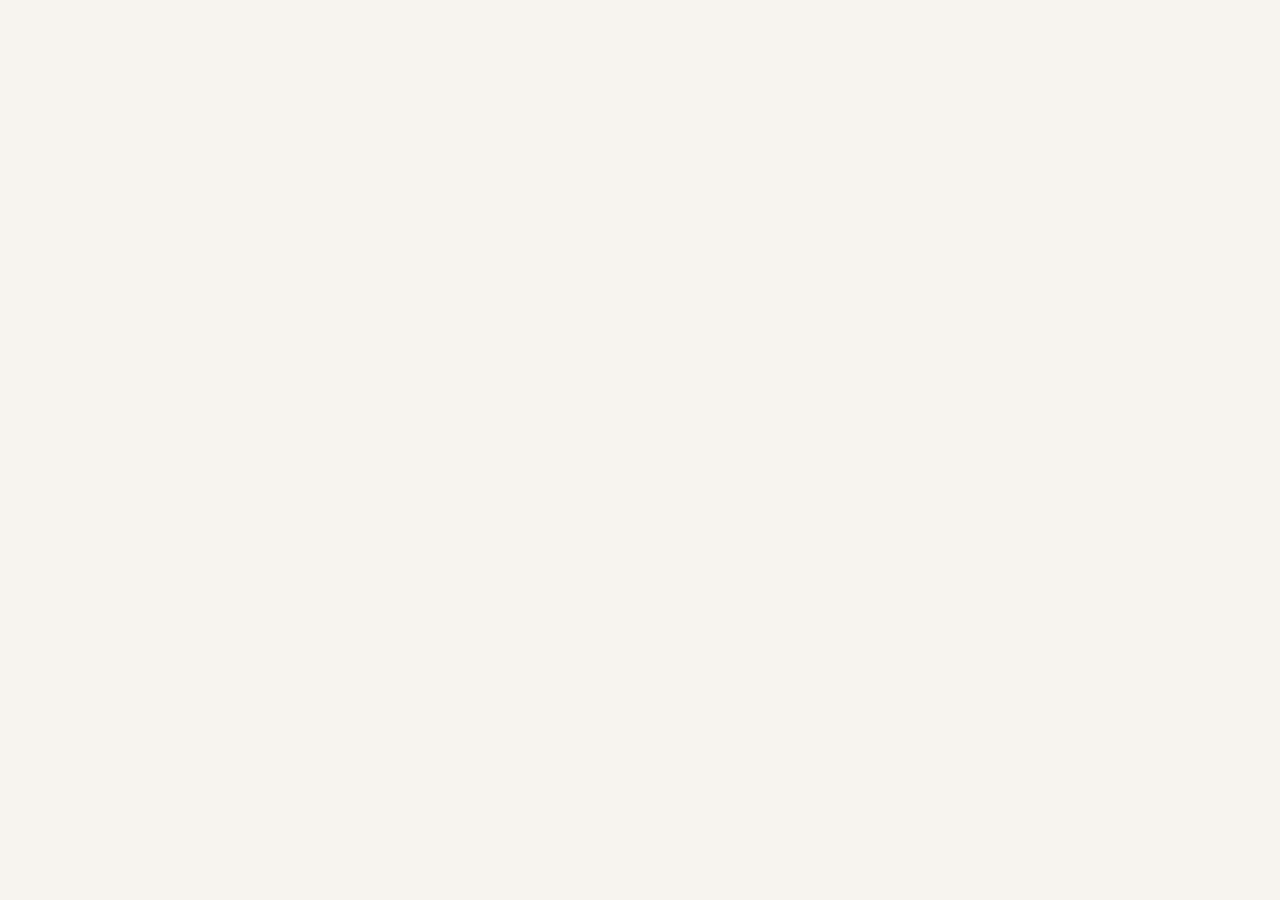
==== aboutus.html @ 9b775acf "changes" ====
<!DOCTYPE html>
<html lang="en">
<head>
    <meta charset="UTF-8">
    <meta name="viewport" content="width=device-width, initial-scale=1.0">
    <title>About Us</title>
    <link rel="stylesheet" href="style.css">
    <link rel="preconnect" href="https://fonts.googleapis.com">
    <link rel="preconnect" href="https://fonts.gstatic.com" crossorigin>
    <link href="https://fonts.googleapis.com/css2?family=Inter+Tight:ital,wght@0,100..900;1,100..900&family=Inter:ital,opsz,wght@0,14..32,100..900;1,14..32,100..900&display=swap" rel="stylesheet">
    <link href="https://fonts.googleapis.com/css2?family=Nunito:ital,wght@0,200..1000;1,200..1000&display=swap" rel="stylesheet">
</head>
<body>
    
</body>
</html>
---- style.css ----
body {margin: 0;}
*{
    box-sizing: border-box;
}

/* 
.container {
    max-width: 1200px;
    margin: 0 auto;
}

.burger-menu {
  display: flex;
  flex-direction: column;
  gap: 5px;

  background: none;
  border: none;
  cursor: pointer;
}

.burger-menu span {
    display: block;
    width: 24px;
    height: 1px;
    gap: 5px;
    background: black;
    border-radius: 5px;
}

.nav {display: none;}

.nav.active {display: inline;}

.dropdown-content {
    display: none;
    position: absolute;
    background-color: #f1f1f1;
    min-width: 160px;
    border-radius: 5px; */
    /* z-index: 1; */
/* }

.dropdown:hover .dropdown-content {display: flex; flex-direction: column;}

.intro-img img{
        display: none;
    }

    .intro-img {
        width: 100%;
        padding: 0 3%;
        box-sizing: border-box;
    } */

/*home page*/
/* .cards {
    display: grid;
    grid-template-columns: 1fr;
} */

/* @media (min-width: 768px) {

    .intro-img img{
        display: block;
        width: 100%;
    }

    .intro-img {
        width: 100%;
        padding: 0 3%;
        box-sizing: border-box;
    }

}

@media (min-width: 900px) {

    .row {
        display: grid;
        gap: 20px;
        margin-bottom: 20px;
    }

    .one-column {
        grid-template-columns: 1fr;
        display: flex;
        justify-content: center;
    }   


    .two-columns {
        grid-template-columns: 1fr 1fr;
    }

    .burger-menu span {
        display: none;
    }

    .nav {
        display: flex;
        justify-content: center;
        gap: 20px;
        align-items: center;
        justify-self: center;
    }
    .intro-img img{
        /* display: block; */
        /* justify-content: center;
        max-width: 100%;
        height:auto; */
        /* width: 100%;
        display: block;
    }

    .intro-img {
        width: 100%;
        padding: 0 3%;
        box-sizing: border-box;
    }

    .header {
        display: grid;
        grid-template-columns: auto 1fr auto;
        align-items: center;
        padding: 10px 20px;
    }

    .nav a{
    text-decoration: none;
    }

    .dropdown-button {
        background-color: white;
        color:black;
        font-size: 16px;
        padding: 16px;
        border: none;
    }

    .dropdown {
        position: relative;
        display: inline-block;
    }

    .dropdown-content a {
        color:black;
        padding: 12px 16px;
        text-align: none;
        display: block;
    }
} */

html, body{
    background-color: #F7F4EF;
}

.burger-menu {
  display: flex;
  flex-direction: column;
  gap: 5px;
  padding: 1%;

  background: none;
  border: none;
  cursor: pointer;
}

.burger-menu span {
    display: block;
    width: 24px;
    height: 1px;
    gap: 5px;
    background: black;
    border-radius: 5px;
}

.nav {display: none; font-family: Inter;}

.nav a {
    color: black;
    text-decoration: none;
}
.nav.active {display: inline;}

/* hr {
  border: none;
  height: 1px;
  background-color: black;
  margin: 0;
} */

.about-us-link {padding: 12px;}
.about-us-link:hover {background-color: lightgray; border-radius: 25px; padding: 12px;}

.dropdown-content{
    display: none;
    position: absolute;
    background-color: #f1f1f1;
    border-radius: 25px; 
    font-family: Inter;
    padding: 12px;
    gap: 20px;
    margin-top: 10px;
    /* z-index: 1; */
}

.dropdown-button button{
    color:black;
    font-family: Inter;
}

.dropdown-button:hover {background-color: lightgray; border-radius: 25px;}

.dropdown:hover .dropdown-content {display: flex; flex-direction: column;}

.dropdown-content:hover {background-color: #EBAF38; border-radius: 25px;}

.intro-img img {
    display: none;
}

.row {
    display: grid;
    gap: 10%;
}

.two-columns {
    grid-template-columns: 1fr;
    padding: 10% 5% 0 5%;
}

.one-column {
    grid-template-columns: 1fr;
    justify-items: center;
    padding: 0;
}

.start-learning {
    background-color: #EBAF38;
    border-radius: 25px;
    width: 200px;
    height: 30px;
    border: 0;
    font-family: Nunito;
    font-weight: 800;
}

.start-learning:hover {background-color: lightgrey;}

.ai-example {font-family: Nunito;}

.paragraph-section {font-family: Nunito; margin: 0; line-height: 1.6;}

.paragraph-section-right {font-family: Inter;}


.card-heading {
    font-size: 42px;
    font-weight: 600;
    margin: 5% 0 0 0;
    font-family: Inter;
}

.card-heading-right {
    font-size: 42px;
    font-weight: 600;
    margin: 5% 0 0 0;
    font-family: Inter;
}


.ai-examples-section {
    display: flex;
    justify-content: center;
    align-items: center;
    flex-wrap: wrap;
    gap: 10px;
}

.ai-example {
    text-align: center;
    width: 65px;
    font-size: 12px;
}

.ai-example img {
    width: 100%;
    display: block;
}

.list-right li::before {content: "•";}


.list-right {
    list-style: none;
    font-family: Inter;
    font-size: 20px;
    font-style: italic;
    font-weight: 600;
    padding: 0;
}

.list {padding-left: 20px ; font-family: Inter; font-size: 20px;font-weight: 500; font-style: italic;}

.can-ai-make-mistakes-right {
    display: flex;
    gap: 10px;
    font-family: Inter;
}

.mistake-examples {
    background-color: #D9D9D9;
    border-radius: 15px;
    text-align: center;
    display: flex;
    align-items: center;
    justify-content: center;
    padding: 10px;
}

.footer-section {
    width: 100%;
    height: 20vw;
    background-color: #EBAF38;
    border-top-left-radius: 25px;
    border-top-right-radius: 25px;
    padding: 0;
    margin-top: 10%;
}



@media (min-width: 480px) {



    .intro-img img {
        width: 100%;
        display: block;
    }

    .intro-img {
        width: 100%;
        padding: 1% 3%;
        box-sizing: border-box;
    }    

    .nav button{
        margin-left: 40px;
    }

    .nav {
        margin-left: 40px;
    }

    .row {
        gap: 5%;
    }

    .two-columns {
        grid-template-columns: 1fr;
        padding: 4% 5% 0 5%;
    }

    .ai-examples-section {
        display: flex;
        justify-content: center;
        align-items: center;
        flex-wrap: wrap;
        gap: 40px;
        /* flex-direction: column; */
    }

    .ai-example {
        text-align: center;
        width: 70px;
        font-size: 16px;
   }
}

@media (min-width: 900px) {

    .burger-menu {
        display: none;
    }

    .dropdown-button {
        background-color: transparent;
        color:black;
        font-size: 16px;
        padding: 16px;
        border: none;
    }

    .two-columns {
        grid-template-columns: 1fr 1fr;
        padding: 2% 5% 0 5%;
    }

    .nav {
    display: flex;
    justify-content: center;
    gap: 40px;
    align-items: center;
    justify-self: center;
    }

    .about-us-link {padding: 12px;}
    .about-us-link:hover {background-color: lightgray; border-radius: 25px; padding: 12px;transition: background-color 0.5s ease;}

    .dropdown-button:hover {background-color: lightgray; border-radius: 25px; transition: background-color 0.5s ease;}

    .intro-img img{
        width: 100%;
        display: block;
}

    .intro-img {
        width: 100%;
        padding: 1% 3%;
        box-sizing: border-box;
    } 

    .start-learning:hover {background-color: lightgrey; transition: background-color 0.3s ease;}

    .card-heading {
        font-size: 46px;
        font-weight: 600;
        margin: 5% 0 0 0;
    }

    .card-heading-right {
        font-size: 46px;
        font-weight: 600;
        margin: 5% 0 0 0;
        text-align: right;
    }

    .paragraph-section {
        font-size: 20px;;
        font-weight: 300;
        margin: 0;
    }

    .paragraph-section-right {
        font-size: 20px;;
        font-weight: 300;
        margin: 0;
        text-align: right;
    }

    /* .what-ai-cannot-do-section {
        text-align: right;
    } */

 
/* 
    .ai-examples-section {
        display: flex;
        justify-content: center;
    } */
    .ai-examples-section {
        display: flex;
        justify-content: center;
        align-items: center;
        flex-wrap: wrap;
        gap: 8px;
        /* flex-direction: column; */
     }

        /* .ai-examples-section {
        display: grid;
        grid-template-columns: 1fr 1fr;
        text-align: center;
        justify-items: center;
     } */

   .ai-example {
    text-align: center;
    width: 80px;
    font-size:16px;
    font-weight: 400;
    /* padding-top: 60px; */
   }

   .ai-example img {
        width: 100%;
        display: block;
   }

   .list-right li{

        display: flex;
        justify-content: flex-end;
        align-items: center;
        gap: 10px;
   }

   .mistake-examples {
        width: 30vw;
        height: 5vw;
        border-radius: 25px;
   }

   .can-ai-make-mistakes-right {
        align-items: center;
        justify-content: center;
        flex-direction: column;
        text-align: center;
   }


}
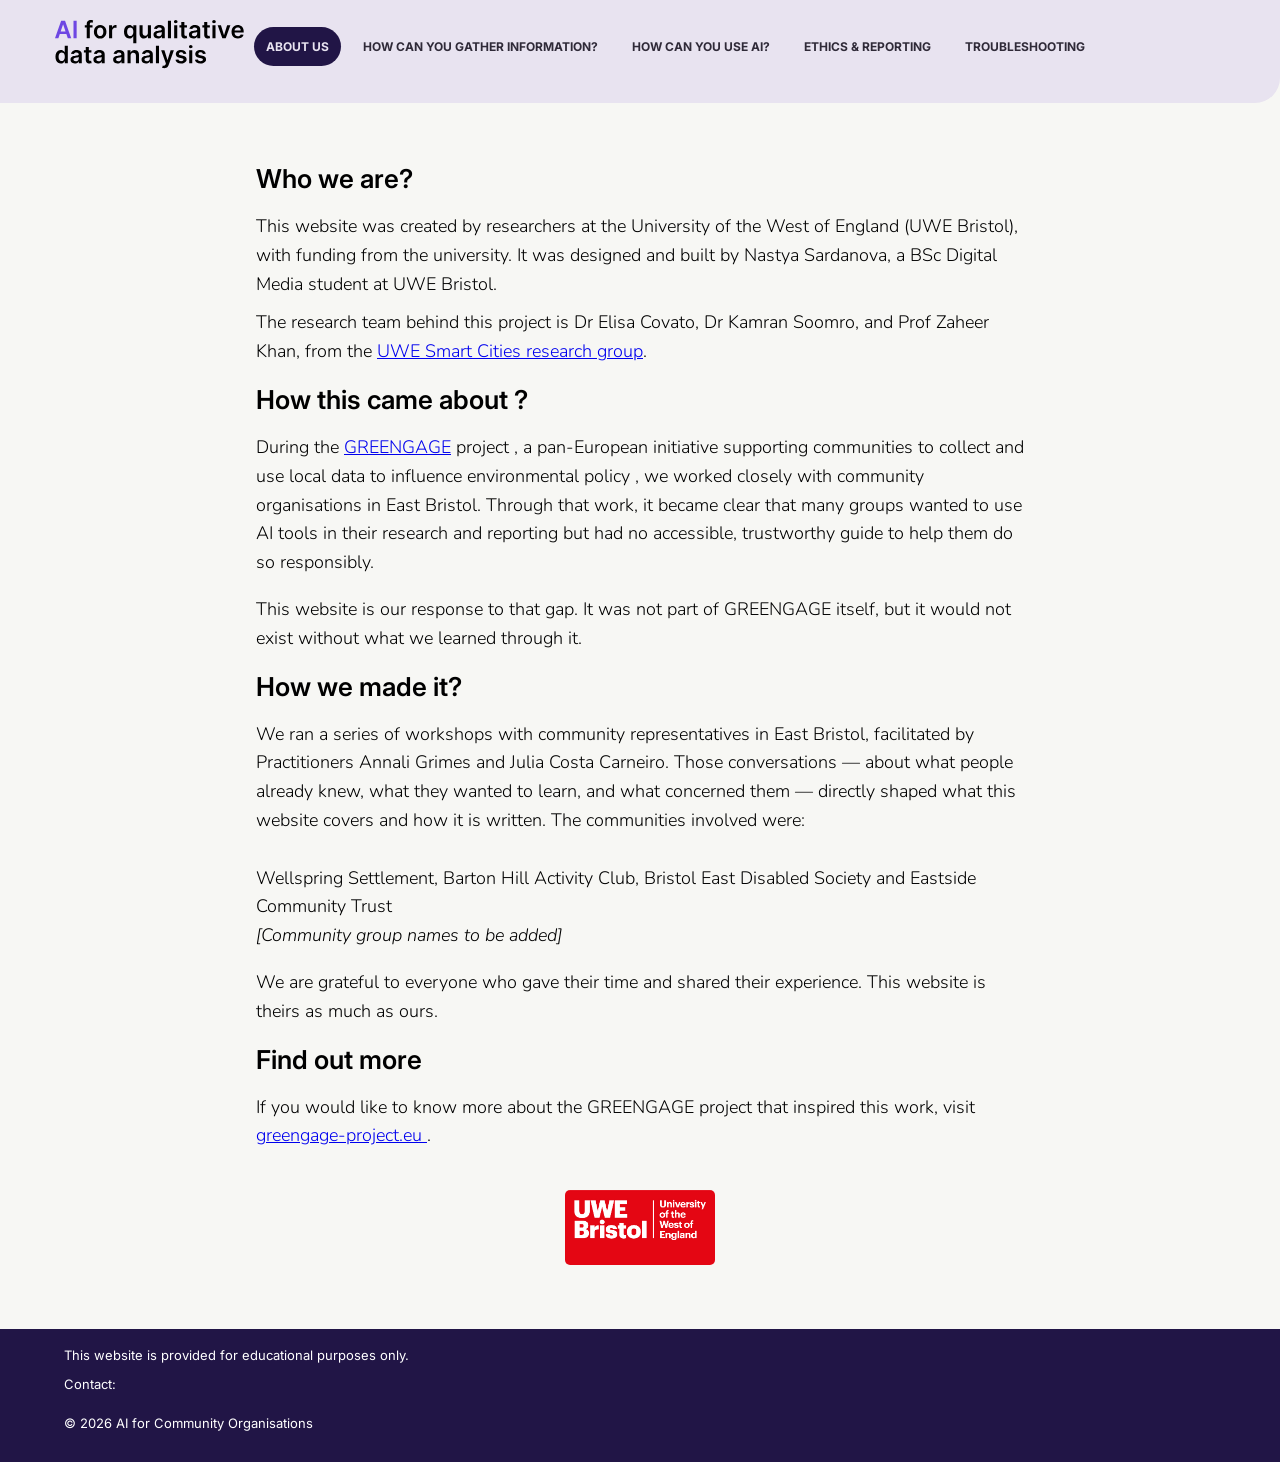
==== commit 329c8a1f: "cahnges" ====
--- a/aboutus.html
+++ b/aboutus.html
@@ -11,6 +11,63 @@
     <link href="https://fonts.googleapis.com/css2?family=Nunito:ital,wght@0,200..1000;1,200..1000&display=swap" rel="stylesheet">
 </head>
 <body>
-    
+    <header style="background-color: #E8E3F0; border-radius: 0px 0px 25px 0px;">
+        <button class="burger-menu" id="burger-menu">
+
+            <span></span>
+            <span></span>
+            
+        </button>
+            <nav class="nav" id="nav">
+                <a href="index.html" class="logo"><img src="imgs/project-name.svg"></a>
+                <a class="page-link" style="background-color: #211546; border-radius: 25px; color: #E8E3F0;" href="aboutus.html">ABOUT US</a><!-- add link to about us page -->
+                <a class="page-link" href="how-can-you-gather-information.html" target="_blank">HOW CAN YOU GATHER INFORMATION?</a>
+                <a class="page-link" href="how-can-you-use-ai.html" target="_blank">HOW CAN YOU USE AI?</a>
+                <a class="page-link" href="ethics-reporting.html" target="_blank">ETHICS & REPORTING</a>
+                <a class="page-link" href="troubleshooting.html" target="_blank">TROUBLESHOOTING</a>
+
+            </nav>
+            <section class="phone-logo" style="z-index: 2000;">
+            <img src="imgs/project-name.svg">
+            </section>
+        </header>
+    <main>
+        <section class="about-us-section">
+            <div class="about-us-paragraph">
+                <p class="card-heading">Who we are?</p><br>
+                <p class="paragraph-section"">This website was created by researchers at the University of the West of England (UWE Bristol), with funding from the university. It was designed and built by Nastya Sardanova, a BSc Digital Media student at UWE Bristol.</p> 
+                <p class="paragraph-section" style="padding-top: 10px;">The research team behind this project is Dr Elisa Covato, Dr Kamran Soomro, and Prof Zaheer Khan, from the <a href="https://www.uwe.ac.uk/research/centres-and-groups/csrc/research-themes/smart-cities">UWE Smart Cities research group</a>.</p><br>
+                <p class="card-heading">How this came about ?</p><br>
+                <p class="paragraph-section">During the <a href="https://www.greengage-project.eu/">GREENGAGE</a> project , a pan-European initiative supporting communities to collect and use local data to influence environmental policy , we worked closely with community organisations in East Bristol. Through that work, it became clear that many groups wanted to use AI tools in their research and reporting but had no accessible, trustworthy guide to help them do so responsibly. 
+                </p><br>
+                <p class="paragraph-section">This website is our response to that gap. It was not part of GREENGAGE itself, but it would not exist without what we learned through it. 
+                </p><br>
+                <p class="card-heading">How we made it?</p><br>
+                <p class="paragraph-section">We ran a series of workshops with community representatives in East Bristol, facilitated by Practitioners Annali Grimes and Julia Costa Carneiro. Those conversations — about what people already knew, what they wanted to learn, and what concerned them — directly shaped what this website covers and how it is written. The communities involved were: <br><br>
+                    Wellspring Settlement, Barton Hill Activity Club, Bristol East Disabled Society and Eastside Community Trust<br>
+                    <span style="font-style: italic;">[Community group names to be added]</span>
+                </p><br>
+                <p class="paragraph-section">We are grateful to everyone who gave their time and shared their experience. This website is theirs as much as ours. </p><br>
+                <p class="card-heading">Find out more </p><br>
+                <p class="paragraph-section">If you would like to know more about the GREENGAGE project that inspired this work, visit <a href="https://www.greengage-project.eu/">greengage-project.eu </a>.</p>
+            </div>
+        </section>
+
+        <section class="uwe-logo-section">
+            <div class="uwe-logo">
+                <img src="imgs/uwe-logo.jpg">
+            </div>
+        </section>
+    </main>
+    <script src="index.js"></script>
+    <footer>
+        <section class="footer-section2">
+            <div class="footer-block">
+                <p style="font-size: 13px; font-family: Inter; padding-top: 5px; ">This website is provided for educational purposes only.</p>
+                <p style="font-size: 13px; font-family: Inter; padding-bottom: 10px; ">Contact: </p>
+                <p style="font-size: 13px; font-family: Inter; ">© 2026 AI for Community Organisations</p><br>
+            </div>
+        </section>
+    </footer>  
 </body>
 </html>
--- a/style.css
+++ b/style.css
@@ -151,37 +151,85 @@
     }
 } */
 
+.test {
+    background-color: white;
+}
+
+.content-text {
+    margin-left: 30px;
+}
+
 html, body{
-    background-color: #F7F4EF;
+    background-color: #f7f7f4;
 }
 
 .burger-menu {
-  display: flex;
-  flex-direction: column;
-  gap: 5px;
-  padding: 1%;
-
-  background: none;
-  border: none;
-  cursor: pointer;
+    display: flex;
+    flex-direction: column;
+    gap: 5px;
+    padding: 20px;;
+
+    background: none;
+    border: none;
+    cursor: pointer;
 }
 
 .burger-menu span {
     display: block;
     width: 24px;
-    height: 1px;
+    height: 2px;
     gap: 5px;
-    background: black;
+    background: #211646;
     border-radius: 5px;
 }
 
-.nav {display: none; font-family: Inter;}
+/* .burger-menu:hover {
+    background-color: #EBAF38;
+} */
+
+.nav {display: none;}
 
 .nav a {
-    color: black;
     text-decoration: none;
-}
-.nav.active {display: inline;}
+    color: #2F2A38;
+    font-weight: 700;
+}
+.nav.active {
+    display: flex; 
+    flex-direction: column;
+    position: absolute;
+    z-index: 1000;
+    background-color: #E8E3F0;
+    border-radius: 0px 0px 25px 0px;
+}
+
+.nav.active img {display: none}
+
+.phone-logo {
+    display: flex;
+    justify-content: flex-start;
+    padding-left: 10px;
+    padding-bottom: 10px;
+}
+
+.footer-section2 {
+    display: grid;
+    grid-template-columns: 1fr;
+    justify-items: center;
+    margin-top: 60px;
+    background-color: #211546;
+    color: white;
+}
+
+.footer-block {
+    width: 90%;
+     align-items: center;
+}
+
+.phone-logo img{
+    display: block;
+}
+
 
 /* hr {
   border: none;
@@ -190,8 +238,9 @@
   margin: 0;
 } */
 
-.about-us-link {padding: 12px;}
-.about-us-link:hover {background-color: lightgray; border-radius: 25px; padding: 12px;}
+.page-link {padding: 12px; font-family: Inter; font-size: 14px; font-weight: 500; color: #211546;}
+.page-link:hover {background-color: #211546; border-radius: 25px; padding: 12px; color: #E8E3F0}
+
 
 .dropdown-content{
     display: none;
@@ -222,21 +271,27 @@
 
 .row {
     display: grid;
-    gap: 10%;
+    gap: 20px;
 }
 
 .two-columns {
     grid-template-columns: 1fr;
-    padding: 10% 5% 0 5%;
+    padding: 0 5% 0 5%;
+    margin-top: 20px;
 }
 
 .one-column {
     grid-template-columns: 1fr;
     justify-items: center;
     padding: 0;
-}
-
-.start-learning {
+    margin-top: 20px;
+}
+
+.one-row {
+    grid-template-columns: 1fr;
+}
+
+/* .start-learning {
     background-color: #EBAF38;
     border-radius: 25px;
     width: 200px;
@@ -244,7 +299,7 @@
     border: 0;
     font-family: Nunito;
     font-weight: 800;
-}
+} */
 
 .start-learning:hover {background-color: lightgrey;}
 
@@ -252,20 +307,20 @@
 
 .paragraph-section {font-family: Nunito; margin: 0; line-height: 1.6;}
 
-.paragraph-section-right {font-family: Inter;}
+.paragraph-section-right {font-family: Nunito; margin: 0}
 
 
 .card-heading {
-    font-size: 42px;
+    font-size: 26px;
     font-weight: 600;
-    margin: 5% 0 0 0;
+    margin: 0 0 0 0;
     font-family: Inter;
 }
 
 .card-heading-right {
-    font-size: 42px;
+    font-size: 26px;
     font-weight: 600;
-    margin: 5% 0 0 0;
+    margin: 0 0 0 0;
     font-family: Inter;
 }
 
@@ -295,13 +350,13 @@
 .list-right {
     list-style: none;
     font-family: Inter;
-    font-size: 20px;
+    font-size: 18px;
     font-style: italic;
     font-weight: 600;
     padding: 0;
 }
 
-.list {padding-left: 20px ; font-family: Inter; font-size: 20px;font-weight: 500; font-style: italic;}
+.list {padding-left: 20px ; font-family: Nunito; font-size: 18px; font-style: italic; font-weight: 300;line-height: 1.6;}
 
 .can-ai-make-mistakes-right {
     display: flex;
@@ -329,10 +384,637 @@
     margin-top: 10%;
 }
 
+/* GATHERING INFO PAGE */
+
+ .in-this-section-right {
+    display: flex;
+    flex-direction: column;
+    gap: 20px;
+}
+
+.in-this-section-content {
+    display: flex;
+    align-items: center;
+    border-radius: 25px;
+    padding-left: 25px;
+} 
+
+
+
+.in-this-section-content p {color: black; width: 100%; background: rgb(255, 255, 255); box-shadow: 0 0 12px #a99bd4; border-radius: 25px; padding: 25px;}
+
+.in-this-section-content:hover {box-shadow: 0 0 18px rgba(110, 71, 227, 0.35);}
+
+
+
+/* GATHERING INFO PAGE */
+
+.sub-headings {
+    font-family: Inter;
+    font-size: 20px;
+    font-weight: 500;
+    margin: 10px 0;
+    font-style: italic;
+}
+
+
+.intro-to-gathering-info-section {
+    display: grid;
+    grid-template-columns: 1fr;
+    justify-items: center;
+    /* margin-top: 20px; */
+    background-color: #FFEECF;
+    color: black;
+}
+
+.intro-to-gathering-info {
+    width: 90%;
+    padding: 40px;
+}
+.feed-into-ai-menu {
+    display: flex;
+    flex-direction: column;
+    background-color: white;
+    border-radius: 25px;
+}
+
+.in-this-section-gathering-info-section {
+    width: 90%;
+    margin: 0 auto;
+    margin-top: 40px;
+
+    display: flex;
+    align-items: center;
+    justify-content: center;
+    gap: 40px;
+}
+
+.in-this-section-left,
+.in-this-section-right {
+    flex: 1;
+}
+
+.in-this-section-left img {
+        width: 100%;
+        height: 100%;
+        box-sizing: border-box;
+        border-radius: 25px; 
+}
+
+.feed-into-ai-section {
+    display: grid;
+    width: 90%;
+    grid-template-columns: 1fr;
+    gap: 10px;
+    margin-top: 32px;
+    margin: 32px auto 0;
+}
+
+.test {
+    display: flex;
+    justify-content: center;
+    flex-direction: column;
+    border: 1px solid #e5e5e5;
+    backdrop-filter: blur(10px);
+}
+
+
+.feed-headings {
+    font-size: 18px;
+    font-weight: 600;
+    padding: 10px;
+    font-family: Inter;
+}
+.feed-into-ai-menu-section {
+    width: 100%;
+
+}
+
+.feed-into-ai-menu-part {
+    background-color: white;
+    padding: 5px;
+    border-radius: 25px;
+}
+
+.feed-into-ai-content {
+    width: 100%;
+    height: 20px;
+    background-color: white;
+    height: auto;
+    display: flex;
+    align-items: center;
+    border-radius: 25px;
+    padding: 30px;
+    padding-left: 60px;
+    border: 1px solid #c8b9ef;
+}
+
+.feed-into-ai-menu-part.active {
+    background: #eaeaea;
+    font-weight: 600;
+    border: 1px solid #c8b9ef;
+}
+
+.practical-limits-to-be-aware-of {
+    width: 90%;
+}
+
+.limitations-grid {
+    display: grid;
+    width: 90%;
+    grid-template-columns: 1fr;
+    gap: 20px;
+    margin-top: 32px;
+    margin: 32px auto 0;
+}
+
+.limitation-card {
+    background: white;
+    padding: 20px;
+    border-radius: 25px;
+    transition: 0.3s ease;
+    border: 1px solid #e5e5e5;
+    backdrop-filter: blur(10px);
+}
+
+.limitation-card:hover {
+    transform: translateY(-4px);
+}
+
+.limitation-icon {
+    font-size: 28px;
+    margin-bottom: 16px;
+}
+
+.limitation-title {
+    font-size: 18px;
+    font-weight: 600;
+    margin-bottom: 10px;
+    font-family: Inter;
+}
+
+.limitation-description {
+    font-family: Nunito;
+    font-size: 15px;
+    line-height: 1.5;
+    color: #555;
+}
+
+.is-my-data-private {
+    width: 90%;
+}
+
+.consent-policy {
+    width: 90%;
+}
+
+.in-this-section-content {
+    padding: 0%;
+}
+
+/* .in-this-section-gathering-info-section {
+        display: grid;
+        grid-template-columns: 1fr;
+        justify-items: center;
+        margin: 0 auto;
+        width: 90%;
+        gap: 20px;
+} */
+
+
+.consent-policy-section {
+    display: grid;
+    grid-template-columns: 1fr;
+    justify-items: center;
+    margin-top: 60px;
+}
+
+.consent-policy {
+    width: 90%;
+}
+
+.consent-policy-cards {
+    width: 90%;
+    margin: 0 auto;
+}
+
+.accordion {
+    display: flex;
+    flex-direction: column;
+    gap: 16px;
+}
+
+.accordion-item {
+    border: 1px solid #e5e5e5;
+    border-radius: 16px;
+    overflow: hidden;
+}
+
+.accordion-header {
+    width: 100%;
+
+    display: flex;
+    justify-content: space-between;
+    align-items: center;
+
+    padding: 20px;
+
+    background: white;
+    border: none;
+
+    text-align: left;
+    cursor: pointer;
+
+    font: inherit;
+    font-size: 18px;
+    font-weight: 600;
+
+    font-family: Inter;
+}
+
+.accordion-header-group {
+    display: flex;
+    align-items: center;
+    gap: 5px;
+}
+
+.accordion-content {
+    display: none;
+
+    padding: 20px 20px 20px;
+}
+
+.accordion-content li {
+    line-height: 2;
+}
+
+.accordion-item.active .accordion-content {
+    display: block;
+    background-color: #E9E3FB;
+}
+
+.accordion-icon {
+    font-size: 24px;
+    color: #6E47E3;
+    transition: transform 0.3s ease;
+}
+
+.accordion-item.active .accordion-icon {
+    transform: rotate(45deg);
+}
+
+.use-case-section {
+    display: grid;
+    grid-template-columns: 1fr;
+    justify-items: center;
+    margin-top: 60px;
+}
+
+.use-case {
+    width: 90%;
+}
+
+.use-case-questions {
+    display: grid;
+    grid-template-columns: 1fr;
+    justify-items: center;
+    margin: 0 auto;
+    width: 90%;
+    gap: 20px;
+}
+
+.use-case-card {
+    width: 100%;
+    height: auto;
+    background-color: white;
+    border-radius: 25px;
+    padding: 20px;
+    border: 1px solid #e5e5e5;
+}
+
+.use-case-card-group {
+    display: flex;
+    align-items: center;
+    gap: 5px;
+}
+
+.useful-tips-section {
+    display: grid;
+    grid-template-columns: 1fr;
+    justify-items: center;
+    margin-top: 10px;
+}
+
+.useful-tips {
+    width: 90%;
+}
+
+.useful-tips-group {
+    display: flex;
+    align-items: center;
+    gap: 5px;
+}
+
+.read-more-button {
+    padding: 0;
+}
+
+.useful-tips-content {
+    background-color: #E9E3FB;
+    border-radius: 25px;
+    margin-top: 20px;
+    padding: 20px;
+    display: none;
+    border: 1px solid #e5e5e5;
+}
+
+.useful-tips.active .read-more-button{
+    transform: rotate(45deg);
+}
+
+.useful-tips-title {
+    font-size: 18px;
+    font-weight: 600;
+    font-family: Inter;
+    margin: 0;
+}
+
+.use-case-card-title {
+    font-size: 18px;
+    font-weight: 600;
+    font-family: Inter;
+}
+
+.read-more-button{
+    background: none;
+    border: none;
+    font-size: 24px;
+    font-family: Inter;
+    transition: transform 0.3s ease;
+    color:#6E47E3;
+    margin-bottom: 2px;
+    padding: 0%;
+
+}
+
+.useful-tips-content { display: none; }
+
+.useful-tips.active .useful-tips-content { display: block; }
+
+.what-can-you-feed-into-ai-section {
+    display: grid;
+    grid-template-columns: 1fr;
+    justify-items: center;
+    margin-top: 60px;
+}
+
+.what-can-you-feed-into-ai {
+    width: 90%;
+}
+
+.practical-limits-to-be-aware-of-section {
+    display: grid;
+    grid-template-columns: 1fr;
+    justify-items: center;
+    margin-top: 60px;
+}
+
+/* .footer-section2 {
+    display: grid;
+    grid-template-columns: 1fr;
+    justify-items: center;
+    margin-top: 60px;
+}
+
+.footer-block {
+    width: 100%;
+    background-color: #EBAF38;
+} */
+
+/* GATHERING INFO END */
+
+
+
+
+/* HOW CAN YOU USE AI */
+
+.intro-how-can-you-use-ai-section {
+    display: grid;
+    grid-template-columns: 1fr;
+    justify-items: center;
+    padding-top: 20px;
+    padding-bottom: 10px;
+    background-color: black;
+    background-color: #FFEECF;
+}
+
+.intro-how-can-you-use-ai {
+    width: 90%;
+    padding: 40px;
+}
+
+.in-this-section-how-can-you-use-ai-section {
+    display: grid;
+    grid-template-columns: 1fr;
+    justify-items: center;
+    margin-top: 20px;
+    
+}
+
+.in-this-section-how-can-you-use-ai {
+    width: 90%;
+}
+
+.tools-you-can-use-content-section {
+    width: 90%;
+    display: grid;
+    grid-template-columns: 1fr;
+    justify-content: center;
+    gap: 20px;
+    margin: 0 auto;
+}
+
+
+.tools-you-can-use-section {
+    display: grid;
+    grid-template-columns: 1fr;
+    justify-items: center;
+    margin-top: 40px;  
+    margin-bottom: 30px; 
+}
+
+.tools-you-can-use-heading {
+    width: 90%;
+}
+
+.tools-you-can-use-content {
+    background-color: white;
+    border-radius: 25px;
+    border: 1px solid #c8b9ef;
+}
+
+.tool-title {
+    font-size: 18px;
+    font-weight: 600;
+    font-family: Inter;
+    margin: 0;
+}
+
+.best-for-text {
+    font-size: 16px;
+    font-family: Nunito;
+    padding: 30px 20px 10px;
+    margin: 0%;
+}
+
+.tool-desc {
+    font-family: Nunito;
+    font-size: 15px;
+    line-height: 1.5;
+    color: #555;
+    padding: 5px 20px 20px;
+    margin: 0%;
+}
+
+.tool-group {
+    display: flex;
+    align-items: center;
+    justify-content: space-between;
+    margin: 20px 20px 0px;
+}
+
+.tool-group img{
+    width: 50px;
+    height: auto;
+}
+
+.visit-tool {
+    margin: 5px 20px 20px;
+    border-radius: 15px;
+    padding: 5px 10px;
+    border: none;
+    font-family: Inter;
+    font-size: 16px;
+    font-weight: bold;
+    font-style: italic;
+    text-decoration: none;
+    color: white;
+}
+
+.visit-chat-gpt {
+    background-color: rgb(28, 13, 45);
+}
+
+.visit-tool:hover {
+    background-color: #e5e5e5;
+    color: black;
+}
+
+.tool-card-note {
+    font-family: Nunito;
+}
+
+.guide-heading-section{
+    display: grid;
+    grid-template-columns: 1fr;
+    justify-items: center;
+    margin-top: 60px;
+}
+
+.guide-section{
+    display: grid;
+    grid-template-columns: 1fr;
+    justify-items: center;
+    margin-top: 30px;
+}
+
+.guide {
+    width: 90%;
+}
+
+.prompt-examples-section{
+    display: grid;
+    grid-template-columns: 1fr;
+    justify-items: center;
+    margin-top: 30px;
+}
+
+.prompt-examples {
+    width: 90%;
+}
+
+.prompt-examples-heading-section{
+    display: grid;
+    grid-template-columns: 1fr;
+    justify-items: center;
+    margin-top: 60px;
+}
+
+.prompt-examples-heading {
+    width: 90%;
+}
+
+.prompt-example-text {
+    font-size:16px;
+    font-weight: 300;
+    font-family: "Roboto Mono", monospace;
+    background-color: #3C3950;
+    padding: 20px;
+    color: white;
+    border-radius: 15px;
+    font-style: italic;
+    margin-top: 3px;
+    margin-bottom: 0px;
+}
+
+.prompting-tips-section {
+    display: grid;
+    grid-template-columns: 1fr;
+    justify-items: center;
+    margin: 60px auto;
+    width: 90%;
+    gap: 20px;
+    margin-top: 20px;
+}
+
+.prompting-tips-heading-section {
+    display: grid;
+    grid-template-columns: 1fr;
+    justify-items: center;
+    margin-top: 40px;
+}
+
+.prompting-tips-heading {
+    width: 90%;
+}
+/* HOW CAN YOU USE AI END */
+
+/*  */
+.about-us-section {
+    display: grid;
+    grid-template-columns: 1fr;
+    justify-items: center;
+    margin-top: 60px;
+}
+
+.about-us-paragraph {
+    width: 90%;
+}
+
+.uwe-logo-section {
+    display: flex;
+    justify-content: center;
+    margin-top: 40px;
+}
+
+.uwe-logo img{
+    width: 150px;
+    border-radius: 5px;
+}
+/*  */
 
 
 @media (min-width: 480px) {
-
 
 
     .intro-img img {
@@ -350,9 +1032,9 @@
         margin-left: 40px;
     }
 
-    .nav {
+    /* .nav {
         margin-left: 40px;
-    }
+    } */
 
     .row {
         gap: 5%;
@@ -360,7 +1042,7 @@
 
     .two-columns {
         grid-template-columns: 1fr;
-        padding: 4% 5% 0 5%;
+        padding: 0 5% 0 5%;
     }
 
     .ai-examples-section {
@@ -377,7 +1059,23 @@
         width: 70px;
         font-size: 16px;
    }
-}
+
+   /* .in-this-section-left {
+        display: display;
+    } */
+
+    .use-case-questions {
+        display: grid;
+        grid-template-columns: 1fr;
+        justify-items: center;
+        margin: 0 auto;
+        width: 90%;
+        gap: 20px;
+    }
+
+}
+
+
 
 @media (min-width: 900px) {
 
@@ -395,19 +1093,22 @@
 
     .two-columns {
         grid-template-columns: 1fr 1fr;
-        padding: 2% 5% 0 5%;
+        padding: 0 5% 0 5%;
     }
 
     .nav {
     display: flex;
     justify-content: center;
-    gap: 40px;
+    gap: 10px;
     align-items: center;
     justify-self: center;
-    }
-
-    .about-us-link {padding: 12px;}
-    .about-us-link:hover {background-color: lightgray; border-radius: 25px; padding: 12px;transition: background-color 0.5s ease;}
+    width: 90%;
+    padding: 20px;
+    }
+
+    /* .page-link{padding: 12px;} */
+    .page-link:hover {background-color: #211546; border-radius: 25px; padding: 12px;transition: background-color 0.5s ease; color: #E8E3F0;}
+    .page-link {font-size: 12px;}
 
     .dropdown-button:hover {background-color: lightgray; border-radius: 25px; transition: background-color 0.5s ease;}
 
@@ -422,29 +1123,32 @@
         box-sizing: border-box;
     } 
 
+    .phone-logo img{
+        display: none;
+    }
     .start-learning:hover {background-color: lightgrey; transition: background-color 0.3s ease;}
 
     .card-heading {
-        font-size: 46px;
+        font-size: 26px;
         font-weight: 600;
-        margin: 5% 0 0 0;
+        margin: 0 0 0 0;
     }
 
     .card-heading-right {
-        font-size: 46px;
+        font-size: 26px;
         font-weight: 600;
-        margin: 5% 0 0 0;
+        margin: 0 0 0 0;
         text-align: right;
     }
 
     .paragraph-section {
-        font-size: 20px;;
+        font-size: 18px;;
         font-weight: 300;
         margin: 0;
     }
 
     .paragraph-section-right {
-        font-size: 20px;;
+        font-size: 18px;;
         font-weight: 300;
         margin: 0;
         text-align: right;
@@ -510,6 +1214,136 @@
         text-align: center;
    }
 
+   /* GATHERING INFO */
+
+
+   .what-can-you-feed-into-ai {
+    width: 60%;
+}
+
+   /* .in-this-section-left {
+        display: flex;
+        justify-content: center;
+        align-items: center;
+    } */
+
+    .limitations-grid {
+        display: grid;
+        width: 60%;
+        grid-template-columns: repeat(2, 1fr);
+        gap: 20px;
+        margin-top: 32px;
+        margin: 32px auto 0;
+    }
+
+    .consent-policy-section {
+        display: grid;
+        grid-template-columns: 1fr;
+        justify-items: center;
+        margin-top: 50px;
+    }
+
+    .use-case-questions {
+        display: grid;
+        grid-template-columns: 1fr 1fr;
+        justify-items: center;
+        margin: 0 auto;
+        width: 60%;
+        gap: 20px;
+    }
+
+    .feed-into-ai-section {
+        display: grid;
+        width: 60%;
+        grid-template-columns: 1fr 1fr;
+        gap: 30px;
+        margin-top: 32px;
+        margin: 32px auto 0;
+}
+
+    /* HOW CAN YOU USE AI */
+
+    .tools-you-can-use-content-section {
+        width: 60%;
+        display: grid;
+        grid-template-columns: 1fr 1fr;
+        justify-content: center;
+        gap: 20px;
+        margin: 0 auto;
+    }
+
+    .prompting-tips-section {
+        display: grid;
+        grid-template-columns: 1fr 1fr;
+        justify-items: center;
+        margin: 10px auto;
+        width: 80%;
+        gap: 20px;
+}
+
+        .about-us-paragraph {
+            width: 60%;
+        }
+
+        .guide {
+            width: 60%;
+        }
+
+        .prompt-examples {
+            width: 60%;
+        }
+
+        .prompt-examples-heading {
+            width: 60%;
+        }
+
+        .prompting-tips-heading {
+            width: 80%;
+        }
+
+        .tool-title {
+            margin-bottom: 20px;
+        }
+
+        .tools-you-can-use-heading {
+            width: 60%;
+        }
+
+        /* ETHICS & REPOTING */
+        .in-this-section-how-can-you-use-ai {
+            width: 60%;
+        }
+
+        .practical-limits-to-be-aware-of {
+            width: 60%;
+        }
+
+        .consent-policy {
+            width: 60%;
+        }
+
+        .consent-policy-cards {
+            width: 60%;
+            margin: 0 auto;
+        }
+
+        .use-case {
+            width: 60%;
+        }
+
+        .useful-tips {
+            width: 60%;
+        }
+}
+
+@media (max-width: 1112px) {
+    /* .nav {
+        display: none;
+    } */
+
+    .in-this-section-gathering-info-section {
+        flex-direction: column;
+    }
 
 }
     
